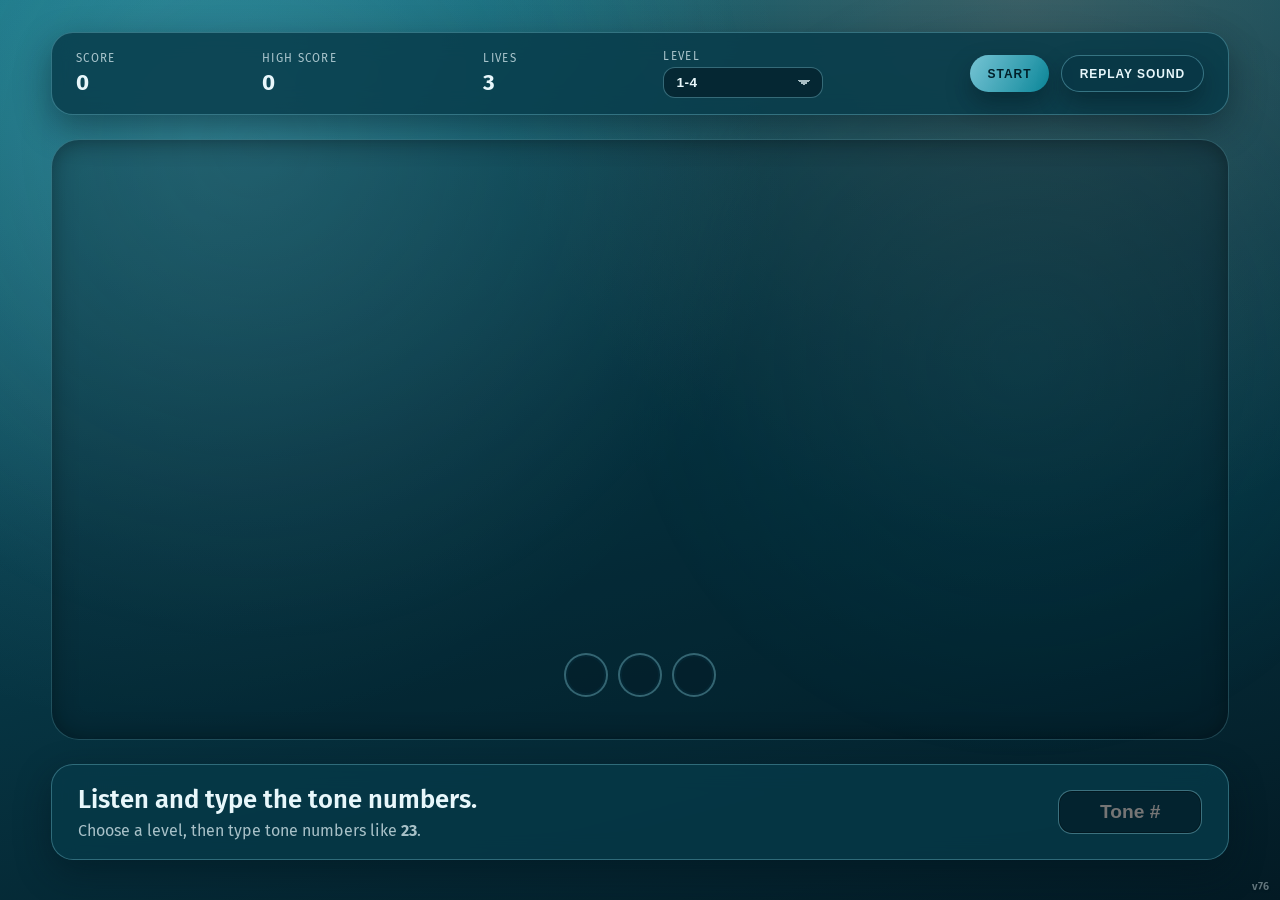
==== index.html @ e6d4de9d "Show app version marker" ====
<!doctype html>
<html lang="en">
  <head>
    <meta charset="UTF-8" />
    <meta name="viewport" content="width=device-width, initial-scale=1" />
    <meta name="theme-color" content="#073b4a" />
    <title>Chinese Tone Raindrops</title>
    <link rel="manifest" href="manifest.webmanifest" />
    <link rel="icon" href="icons/icon-192.png" sizes="192x192" />
    <link rel="apple-touch-icon" href="icons/icon-192.png" />
    <link rel="stylesheet" href="styles.css" />
  </head>
  <body>
    <div class="mist" aria-hidden="true"></div>
    <main class="game" aria-live="polite">
      <header class="hud">
        <div class="hud__block">
          <span class="hud__label">Score</span>
          <span id="score" class="hud__value">0</span>
        </div>
        <div class="hud__block">
          <span class="hud__label">High Score</span>
          <span id="highScore" class="hud__value">0</span>
        </div>
        <div class="hud__block">
          <span class="hud__label">Lives</span>
          <span id="lives" class="hud__value">3</span>
        </div>
        <div class="hud__block hud__block--select">
          <label class="hud__label" for="levelSelect">Level</label>
          <select id="levelSelect" class="hud__select hud__select--native" aria-label="Select level"></select>
          <button id="levelPickerBtn" class="hud__select hud__select--button" type="button" aria-haspopup="dialog">
            Level
          </button>
        </div>
        <div class="hud__actions">
          <button id="startBtn" class="btn">Start</button>
          <button id="replayBtn" class="btn btn--ghost" type="button">Replay Sound</button>
        </div>
      </header>

      <section class="arena" aria-label="Tone raindrop playfield">
        <canvas id="gameCanvas" role="img" aria-label="Falling tone drops"></canvas>
        <div id="status" class="status" role="status" aria-live="polite">
          <div id="statusMessage" class="status__message" hidden></div>
          <div id="medalRow" class="status__medals" aria-label="Medals for this level"></div>
        </div>
      </section>

      <section class="input-panel" aria-label="Tone input">
        <div class="input-panel__text">
          <h1>
            Listen and <span id="toneHeadingAction">type</span> the tone
            <span id="toneHeadingMode">numbers</span>.
          </h1>
          <p>
            Choose a level, then <span id="toneModeAction">type</span> tone
            <span id="toneModeLabel">numbers</span>
            <span id="toneExampleWrap">like <strong id="toneExample">23</strong></span>.
          </p>
        </div>
        <div class="input-panel__controls">
          <input
            id="toneInput"
            type="text"
            inputmode="numeric"
            pattern="[1-4]*"
            maxlength="2"
            placeholder="Tone #"
            autocomplete="off"
            aria-label="Type tone numbers"
            disabled
          />
          <button id="backspaceBtn" class="backspace-btn" type="button" aria-label="Backspace">
            ⌫
          </button>
          <div id="keypad" class="keypad" role="group" aria-label="Tone keypad">
            <button class="keypad__key" type="button" data-digit="1" aria-label="Tone 1">1</button>
            <button class="keypad__key" type="button" data-digit="2" aria-label="Tone 2">2</button>
            <button class="keypad__key" type="button" data-digit="3" aria-label="Tone 3">3</button>
            <button class="keypad__key" type="button" data-digit="4" aria-label="Tone 4">4</button>
          </div>
          <div id="imagePad" class="image-pad" role="group" aria-label="Tone image pad"></div>
        </div>
      </section>
    </main>
    <div class="app-version" aria-label="App version">v76</div>

    <div id="birdOverlay" class="bird-overlay" hidden>
      <div class="bird-dialog" role="dialog" aria-modal="true" aria-live="polite">
        <img id="birdMedal" class="bird-dialog__medal" alt="" hidden />
        <img class="bird-dialog__avatar" src="bird_square_strict.gif" alt="Professor crow speaking" />
        <div class="bird-dialog__content">
          <div id="birdTitle" class="bird-dialog__title"></div>
          <p id="birdText" class="bird-dialog__text"></p>
          <button id="birdClose" class="btn btn--bright" type="button">Continue</button>
        </div>
      </div>
    </div>

    <div id="levelOverlay" class="level-overlay" hidden>
      <div class="level-dialog" role="dialog" aria-modal="true" aria-label="Choose level">
        <div class="level-dialog__header">
          <div class="level-dialog__title">Choose level</div>
          <div class="level-dialog__actions">
            <div class="mode-toggle" role="group" aria-label="Tone display">
              <button class="mode-toggle__btn" type="button" data-mode="numbers">123</button>
              <button class="mode-toggle__btn" type="button" data-mode="symbols">Symbols</button>
              <button
                class="mode-toggle__btn mode-toggle__btn--icon"
                type="button"
                data-mode="shuffle"
                aria-label="Shuffle"
                hidden
              >
                <img src="shuffle.svg" alt="" aria-hidden="true" />
              </button>
              <button class="mode-toggle__btn" type="button" data-mode="vis" hidden>Vis</button>
              <button class="mode-toggle__btn" type="button" data-mode="meaning" hidden>Meanings</button>
              <button class="mode-toggle__btn" type="button" data-mode="voice" hidden>Voice</button>
            </div>
            <button id="levelClose" class="btn btn--ghost" type="button">Close</button>
          </div>
        </div>
        <div id="levelList" class="level-list"></div>
      </div>
    </div>

    <script src="app.js"></script>
  </body>
</html>
---- styles.css ----
@import url('https://fonts.googleapis.com/css2?family=Fira+Sans:wght@400;600;700&family=ZCOOL+KuaiLe&display=swap');

:root {
  --bg-deep: #031a24;
  --bg-mid: #073b4a;
  --bg-light: #0d6a7a;
  --sea-foam: #91e5f6;
  --accent: #f5c451;
  --accent-strong: #ff8d6b;
  --ink: #e8f7fb;
  --ink-dim: rgba(232, 247, 251, 0.72);
  --panel: rgba(7, 58, 73, 0.82);
  --panel-border: rgba(145, 229, 246, 0.3);
  --shadow: 0 12px 35px rgba(2, 20, 28, 0.45);
}

* {
  box-sizing: border-box;
}

[hidden] {
  display: none !important;
}

body {
  margin: 0;
  min-height: 100vh;
  font-family: "Fira Sans", "Noto Sans SC", sans-serif;
  color: var(--ink);
  background: radial-gradient(circle at 15% 15%, rgba(145, 229, 246, 0.18), transparent 45%),
    radial-gradient(circle at 80% 0%, rgba(255, 141, 107, 0.2), transparent 40%),
    linear-gradient(165deg, var(--bg-light), var(--bg-mid) 45%, var(--bg-deep));
  overflow: hidden;
}

body.bird-active {
  overflow: hidden;
}

.mist {
  position: fixed;
  inset: -20% 0 0;
  background: radial-gradient(circle at 20% 30%, rgba(145, 229, 246, 0.2), transparent 40%),
    radial-gradient(circle at 80% 50%, rgba(12, 139, 158, 0.25), transparent 35%);
  opacity: 0.7;
  animation: drift 18s ease-in-out infinite alternate;
  pointer-events: none;
  z-index: 0;
}

.game {
  position: relative;
  z-index: 1;
  display: flex;
  flex-direction: column;
  gap: 1.5rem;
  min-height: calc(var(--vh, 1vh) * 100);
  height: calc(var(--vh, 1vh) * 100);
  padding: 2rem clamp(1.5rem, 4vw, 4rem) 2.5rem;
}

.app-version {
  position: fixed;
  right: 0.7rem;
  bottom: 0.45rem;
  z-index: 2;
  color: rgba(232, 247, 251, 0.42);
  font-size: 0.68rem;
  font-weight: 600;
  line-height: 1;
  pointer-events: none;
  text-shadow: 0 1px 2px rgba(2, 20, 28, 0.45);
}

.hud {
  display: flex;
  flex-wrap: wrap;
  align-items: center;
  justify-content: space-between;
  gap: 1rem 2rem;
  padding: 1rem 1.5rem;
  background: var(--panel);
  border: 1px solid var(--panel-border);
  border-radius: 22px;
  box-shadow: var(--shadow);
  backdrop-filter: blur(12px);
  animation: floatIn 0.9s ease-out both;
}

.hud__block {
  display: grid;
  gap: 0.25rem;
  text-transform: uppercase;
  letter-spacing: 0.08em;
}

.hud__label {
  font-size: 0.72rem;
  color: var(--ink-dim);
}

.hud__value {
  font-size: 1.4rem;
  font-weight: 700;
}

.hud__block--select {
  min-width: 160px;
}

.hud__select {
  appearance: none;
  padding: 0.45rem 2.2rem 0.45rem 0.75rem;
  border-radius: 12px;
  border: 1px solid rgba(145, 229, 246, 0.35);
  background: rgba(2, 25, 35, 0.6);
  color: var(--ink);
  font-size: 0.85rem;
  font-weight: 600;
  letter-spacing: 0.04em;
  text-transform: none;
  background-image: linear-gradient(45deg, transparent 50%, var(--ink-dim) 50%),
    linear-gradient(135deg, var(--ink-dim) 50%, transparent 50%);
  background-position: calc(100% - 18px) 50%, calc(100% - 12px) 50%;
  background-size: 6px 6px, 6px 6px;
  background-repeat: no-repeat;
}

.hud__select--button {
  display: inline-flex;
  align-items: center;
  justify-content: space-between;
  gap: 0.5rem;
  cursor: pointer;
  text-align: left;
}

.hud__select:disabled {
  opacity: 0.5;
  cursor: not-allowed;
}

.hud__actions {
  display: flex;
  gap: 0.75rem;
  flex-wrap: wrap;
}

.arena {
  position: relative;
  flex: 1;
  min-height: 0;
  border-radius: 28px;
  border: 1px solid rgba(145, 229, 246, 0.2);
  background: rgba(3, 24, 35, 0.3);
  box-shadow: inset 0 0 25px rgba(0, 0, 0, 0.35);
  overflow: hidden;
}

#gameCanvas {
  width: 100%;
  height: 100%;
  display: block;
}

.status {
  --status-inset: 2rem;
  --status-translate: 0px;
  position: absolute;
  inset: auto var(--status-inset) var(--status-inset) var(--status-inset);
  display: grid;
  gap: 0.6rem;
  padding: 0.75rem 1rem;
  background: rgba(7, 55, 71, 0.82);
  border-radius: 16px;
  border: 1px solid rgba(145, 229, 246, 0.25);
  font-size: 0.95rem;
  color: var(--ink-dim);
  box-shadow: var(--shadow);
  transform: translateY(var(--status-translate));
  animation: floatIn 1s ease-out both 0.2s;
  transition: opacity 0.2s ease, transform 0.2s ease;
}

.status--medals {
  display: flex;
  align-items: center;
  justify-content: center;
  min-height: 56px;
  padding: 0.6rem 1rem;
  background: none;
  border: none;
  box-shadow: none;
}

.status--centered {
  top: 50%;
  bottom: auto;
  --status-translate: -50%;
}

.status__message {
  font-size: 0.95rem;
  color: var(--ink-dim);
}

.status__message[hidden] {
  display: none;
}

.game--running .status__message {
  display: none;
}

.status__medals {
  display: flex;
  align-items: center;
  justify-content: center;
  gap: 0.6rem;
  flex-wrap: wrap;
  width: 100%;
}

.status__medals[hidden] {
  display: none;
}

.game--running .status__medals {
  display: none;
}

.medal {
  width: 44px;
  height: 44px;
  display: inline-flex;
  align-items: center;
  justify-content: center;
  border-radius: 50%;
}

img.medal {
  width: 44px;
  height: 44px;
  object-fit: contain;
  background: transparent;
}

.medal--empty {
  border: 2px solid rgba(145, 229, 246, 0.35);
  background: rgba(3, 26, 36, 0.4);
  box-shadow: inset 0 0 0 2px rgba(7, 55, 71, 0.3);
}

.game--running .status {
  display: none;
}

.game--final-reveal .status {
  display: none;
}

.input-panel {
  display: flex;
  align-items: center;
  justify-content: space-between;
  gap: 2rem;
  padding: 1.2rem 1.6rem;
  border-radius: 22px;
  background: var(--panel);
  border: 1px solid var(--panel-border);
  box-shadow: var(--shadow);
  backdrop-filter: blur(12px);
  animation: floatIn 1s ease-out both 0.4s;
}

.input-panel__text h1 {
  font-size: clamp(1.2rem, 2vw, 1.6rem);
  margin: 0 0 0.35rem;
  font-weight: 600;
}

.input-panel__text p {
  margin: 0;
  color: var(--ink-dim);
}

.input-panel__controls {
  display: flex;
  align-items: center;
  gap: 0.75rem;
}

.image-pad {
  display: none;
  grid-template-columns: repeat(5, minmax(0, 1fr));
  gap: 0.35rem;
  width: 100%;
  margin: 0;
}

.image-pad__btn {
  display: flex;
  align-items: center;
  justify-content: center;
  padding: 4px;
  border-radius: 12px;
  border: 1px solid rgba(145, 229, 246, 0.35);
  background: rgba(8, 54, 69, 0.7);
  box-shadow: inset 0 0 0 1px rgba(145, 229, 246, 0.2);
  cursor: pointer;
  transition: transform 0.15s ease, box-shadow 0.15s ease;
  aspect-ratio: 1 / 1;
  overflow: hidden;
}

.image-pad__btn:hover {
  transform: translateY(-1px);
  box-shadow: inset 0 0 0 1px rgba(145, 229, 246, 0.45);
}

.image-pad__btn:active {
  transform: translateY(1px);
}

.image-pad__btn:disabled {
  opacity: 0.5;
  cursor: not-allowed;
}

.image-pad__btn img {
  width: 100%;
  height: 100%;
  object-fit: contain;
  border-radius: 8px;
  display: block;
}

.image-pad__label {
  display: none;
}

.game--meaning-mode .image-pad__btn {
  flex-direction: column;
  align-items: stretch;
  justify-content: stretch;
  gap: 0.2rem;
  aspect-ratio: 5 / 6;
  min-width: 0;
}

.game--meaning-mode .image-pad__btn img {
  flex: 1 1 auto;
  min-height: 0;
  height: auto;
  object-fit: cover;
}

.game--meaning-mode .image-pad__label {
  display: block;
  color: var(--ink);
  font-size: 0.66rem;
  font-weight: 700;
  line-height: 1.05;
  min-height: 1.4em;
  overflow-wrap: anywhere;
  text-align: center;
  text-transform: uppercase;
}

.game--running.game--voice-mode .image-pad__btn {
  cursor: default;
}

.backspace-btn {
  display: none;
  align-items: center;
  justify-content: center;
  width: 2.8rem;
  height: 2.8rem;
  padding: 0;
  border-radius: 14px;
  border: 1px solid rgba(145, 229, 246, 0.35);
  background: rgba(8, 54, 69, 0.7);
  color: var(--ink);
  font-size: 1.1rem;
  font-weight: 700;
  cursor: pointer;
  box-shadow: inset 0 0 0 1px rgba(145, 229, 246, 0.2);
  transition: transform 0.15s ease, box-shadow 0.15s ease;
}

.backspace-btn:hover {
  transform: translateY(-1px);
  box-shadow: inset 0 0 0 1px rgba(145, 229, 246, 0.45);
}

.backspace-btn:active {
  transform: translateY(1px);
}

.backspace-btn:disabled {
  opacity: 0.5;
  cursor: not-allowed;
}

.keypad {
  display: none;
  gap: 0;
  grid-template-columns: repeat(2, minmax(0, 1fr));
}

.game--keypad .keypad {
  display: grid;
  width: min(260px, 100%);
  margin: 0 auto;
}

.hud__select--native {
  display: none;
}

.game--image-mode input#toneInput,
.game--image-mode .backspace-btn,
.game--image-mode .keypad {
  display: none;
}

.game--image-mode .input-panel {
  padding: 0.35rem;
}

.game--image-mode .image-pad {
  display: grid;
}

.game--meaning-mode .image-pad {
  grid-template-columns: repeat(4, minmax(0, 1fr));
}

.game--running.game--voice-mode .input-panel__controls {
  display: none;
}

.game--running.game--voice-mode .input-panel {
  display: none;
}


.keypad__key {
  min-height: 56px;
  padding: 0.75rem 1rem;
  border-radius: 18px;
  border: 6px solid rgba(3, 26, 36, 0.35);
  background-clip: padding-box;
  background: rgba(8, 54, 69, 0.8);
  color: var(--ink);
  font-size: 1.6rem;
  font-weight: 700;
  cursor: pointer;
  box-shadow: inset 0 0 0 1px rgba(145, 229, 246, 0.25);
  transition: transform 0.15s ease, box-shadow 0.15s ease;
}

.keypad__key:hover {
  transform: translateY(-1px);
  box-shadow: inset 0 0 0 1px rgba(145, 229, 246, 0.5);
}

.keypad__key:active {
  transform: translateY(1px);
}

.keypad__key:disabled {
  opacity: 0.5;
  cursor: not-allowed;
}

.game--keypad input#toneInput {
  pointer-events: none;
  width: 100%;
  opacity: 1;
  -webkit-text-fill-color: var(--ink);
}

.game--keypad .backspace-btn {
  display: inline-flex;
  width: 2.8rem;
  height: 2.8rem;
}

.game--keypad .input-panel__controls {
  display: grid;
  grid-template-columns: minmax(0, 1fr) auto;
  grid-template-rows: auto auto;
  align-items: center;
  width: min(260px, 100%);
  margin: 0 auto;
}

.game--image-mode .input-panel__controls {
  display: flex;
  flex-direction: column;
  align-items: stretch;
  width: min(460px, 100%);
  margin: 0 auto;
}

.game--keypad .keypad {
  grid-column: 1 / -1;
  width: 100%;
  margin: 0;
}

.game--running.game--keypad .hud {
  display: none;
}

.game--running.game--keypad .input-panel__text {
  display: none;
}

.game--running.game--image-mode .hud {
  display: none;
}

.game--running.game--image-mode .input-panel__text {
  display: none;
}

.game--final-reveal .hud {
  display: none;
}

.game--final-reveal .input-panel__text {
  display: none;
}

.bird-overlay {
  position: fixed;
  inset: 0;
  display: flex;
  align-items: center;
  justify-content: center;
  padding: 1.5rem;
  background: rgba(2, 16, 22, 0.55);
  backdrop-filter: blur(6px);
  z-index: 20;
}

.bird-overlay[hidden] {
  display: none;
}

.bird-dialog {
  position: relative;
  display: grid;
  gap: 1.2rem;
  align-items: center;
  grid-template-columns: minmax(0, 200px) minmax(0, 1fr);
  padding: 1.5rem;
  border-radius: 24px;
  background: rgba(7, 58, 73, 0.92);
  border: 1px solid rgba(145, 229, 246, 0.25);
  box-shadow: 0 22px 40px rgba(2, 16, 22, 0.55);
  max-width: 760px;
  width: min(92vw, 760px);
}

.bird-dialog__avatar {
  width: min(200px, 36vw);
  height: auto;
  border-radius: 18px;
  border: 1px solid rgba(145, 229, 246, 0.2);
  box-shadow: inset 0 0 0 1px rgba(3, 26, 36, 0.4);
  background: #fff;
}

.bird-dialog__content {
  display: grid;
  gap: 0.8rem;
}

.bird-dialog__title {
  font-size: 1.3rem;
  font-weight: 700;
  letter-spacing: 0.04em;
  text-transform: uppercase;
  color: var(--sea-foam);
}

.bird-dialog__medal {
  position: absolute;
  top: 18px;
  left: 18px;
  width: 54px;
  height: 54px;
  border-radius: 50%;
  box-shadow: 0 6px 16px rgba(2, 16, 22, 0.35);
  background: transparent;
}

.bird-dialog__text {
  margin: 0;
  font-size: 1rem;
  color: var(--ink);
  white-space: pre-line;
}

body.bird-active .game {
  filter: blur(6px);
  pointer-events: none;
}

.level-overlay {
  position: fixed;
  inset: 0;
  display: flex;
  align-items: center;
  justify-content: center;
  padding: 1.5rem;
  background: rgba(2, 16, 22, 0.6);
  backdrop-filter: blur(6px);
  z-index: 18;
}

.level-overlay[hidden] {
  display: none;
}

.level-dialog {
  display: grid;
  gap: 1rem;
  width: min(92vw, 560px);
  max-height: min(90vh, 720px);
  padding: 1.4rem;
  border-radius: 22px;
  background: rgba(7, 58, 73, 0.95);
  border: 1px solid rgba(145, 229, 246, 0.25);
  box-shadow: 0 22px 40px rgba(2, 16, 22, 0.55);
  overflow: hidden;
}

.level-dialog__header {
  display: flex;
  align-items: center;
  justify-content: space-between;
  gap: 1rem;
  min-width: 0;
}

.level-dialog__actions {
  display: flex;
  align-items: center;
  gap: 0.6rem;
  min-width: 0;
}

.mode-toggle {
  display: inline-flex;
  align-items: center;
  gap: 0.2rem;
  padding: 0.2rem;
  border-radius: 999px;
  border: 1px solid rgba(145, 229, 246, 0.25);
  background: rgba(3, 26, 36, 0.55);
  min-width: 0;
}

.mode-toggle__btn {
  border: none;
  background: transparent;
  color: var(--ink-dim);
  padding: 0.35rem 0.6rem;
  border-radius: 999px;
  font-size: 0.65rem;
  font-weight: 700;
  letter-spacing: 0.08em;
  text-transform: uppercase;
  cursor: pointer;
}

.mode-toggle__btn--icon {
  padding: 0.25rem 0.4rem;
}

.mode-toggle__btn--icon img {
  width: 1.1rem;
  height: 1.1rem;
  display: block;
  filter: invert(1) brightness(1.15);
}

.mode-toggle__btn.is-active {
  background: rgba(145, 229, 246, 0.35);
  color: var(--ink);
}

.mode-toggle__btn:focus-visible {
  outline: 2px solid rgba(145, 229, 246, 0.6);
  outline-offset: 2px;
}

.level-dialog__title {
  font-size: 1.1rem;
  font-weight: 700;
  letter-spacing: 0.06em;
  text-transform: uppercase;
  color: var(--sea-foam);
}

.level-list {
  display: grid;
  gap: 0.75rem;
  overflow-y: auto;
  padding-right: 0.25rem;
}

.level-card {
  display: flex;
  align-items: center;
  justify-content: space-between;
  gap: 1rem;
  padding: 0.75rem 1rem;
  border-radius: 16px;
  border: 1px solid rgba(145, 229, 246, 0.25);
  background: rgba(3, 26, 36, 0.55);
  color: var(--ink);
  text-align: left;
  cursor: pointer;
  transition: transform 0.15s ease, box-shadow 0.15s ease;
}

.level-card:hover {
  transform: translateY(-1px);
  box-shadow: inset 0 0 0 1px rgba(145, 229, 246, 0.35);
}

.level-card:disabled {
  opacity: 0.5;
  cursor: not-allowed;
}

.level-card.is-selected {
  border-color: rgba(245, 196, 81, 0.7);
  box-shadow: inset 0 0 0 1px rgba(245, 196, 81, 0.45);
}

.level-card__name {
  font-size: 1rem;
  font-weight: 600;
}

.level-card__medals {
  display: flex;
  align-items: center;
  gap: 0.4rem;
  flex-wrap: nowrap;
}

.level-card__medals .medal--ghost {
  visibility: hidden;
}

body.level-overlay-active .game {
  filter: blur(6px);
  pointer-events: none;
}

input#toneInput {
  width: 9rem;
  padding: 0.65rem 0.75rem;
  border-radius: 14px;
  border: 1px solid rgba(145, 229, 246, 0.4);
  background: rgba(2, 25, 35, 0.6);
  color: var(--ink);
  font-size: 1.2rem;
  font-weight: 600;
  text-align: center;
  outline: none;
  box-shadow: inset 0 0 0 1px rgba(0, 0, 0, 0.3);
}

input#toneInput:focus {
  border-color: var(--sea-foam);
  box-shadow: 0 0 0 3px rgba(145, 229, 246, 0.2);
}

.btn {
  padding: 0.65rem 1.1rem;
  border-radius: 999px;
  border: none;
  background: linear-gradient(120deg, rgba(145, 229, 246, 0.8), rgba(12, 139, 158, 0.95));
  color: #01202a;
  font-weight: 700;
  text-transform: uppercase;
  letter-spacing: 0.08em;
  font-size: 0.75rem;
  cursor: pointer;
  box-shadow: 0 12px 24px rgba(2, 20, 28, 0.4);
  transition: transform 0.2s ease, box-shadow 0.2s ease;
}

.btn:hover {
  transform: translateY(-1px) scale(1.02);
  box-shadow: 0 16px 26px rgba(2, 20, 28, 0.45);
}

.btn:active {
  transform: translateY(1px) scale(0.98);
}

.btn--bright {
  background: linear-gradient(120deg, var(--accent), var(--accent-strong));
  color: #1d1403;
}

.btn--ghost {
  background: rgba(8, 54, 69, 0.7);
  color: var(--ink);
  border: 1px solid rgba(145, 229, 246, 0.35);
}

.level-close--compact {
  padding: 0.35rem 0.55rem;
  min-width: auto;
  font-size: 1rem;
}

@keyframes floatIn {
  from {
    opacity: 0;
    transform: translateY(calc(var(--status-translate) + 16px));
  }
  to {
    opacity: 1;
    transform: translateY(var(--status-translate));
  }
}

@keyframes drift {
  0% {
    transform: translateX(-2%) translateY(-2%);
  }
  100% {
    transform: translateX(2%) translateY(2%);
  }
}

@media (max-width: 900px) {
  .hud {
    justify-content: center;
    text-align: center;
  }

  .input-panel {
    flex-direction: column;
    align-items: stretch;
  }

  .input-panel__controls {
    width: 100%;
    justify-content: center;
  }

  .bird-dialog {
    grid-template-columns: 1fr;
    text-align: center;
  }

  .bird-dialog__avatar {
    width: min(240px, 60vw);
    margin: 0 auto;
  }

  .bird-dialog__medal {
    top: 12px;
    left: 12px;
    width: 46px;
    height: 46px;
  }

  .level-dialog {
    width: min(96vw, 540px);
  }

}

@media (max-width: 600px) {
  .game {
    padding: 1.2rem;
  }

  .status {
    --status-inset: 1rem;
  }

  input#toneInput {
    width: 100%;
  }
}

@media (orientation: portrait) {
  .level-overlay {
    padding: 0;
  }

  .level-dialog {
    width: 100%;
    height: 100%;
    max-height: none;
    border-radius: 0;
  }

  .level-dialog__header {
    display: grid;
    grid-template-columns: minmax(0, 1fr) auto;
    align-items: center;
  }

  .level-dialog__actions {
    display: contents;
  }

  .level-dialog__actions .mode-toggle {
    grid-column: 1 / -1;
    grid-row: 2;
    width: 100%;
    display: grid;
    grid-template-columns: repeat(auto-fit, minmax(4.4rem, 1fr));
    border-radius: 16px;
  }

  .level-dialog__actions #levelClose {
    grid-column: 2;
    grid-row: 1;
  }

  .mode-toggle__btn {
    min-height: 2rem;
    padding: 0.4rem 0.35rem;
    border-radius: 12px;
    letter-spacing: 0.04em;
    white-space: nowrap;
  }

  .level-list {
    gap: 0.65rem;
  }
}

@media (orientation: portrait) {
  .game {
    gap: 1.1rem;
  }

  .game--image-mode {
    gap: 0.75rem;
    padding: 0.75rem;
  }

  .game--image-mode .hud {
    gap: 0.65rem 1rem;
    padding: 0.75rem;
  }

  .game--image-mode .arena {
    flex: 0 1 auto;
    height: clamp(220px, 44vh, 430px);
  }

  .game--running.game--voice-mode .arena {
    flex: 1;
    height: auto;
  }

  .game--image-mode .input-panel__text {
    display: none;
  }

  .input-panel {
    gap: 0.9rem;
  }

  .input-panel__text h1 {
    margin-bottom: 0.2rem;
  }

  .status__message {
    display: none;
  }

  .status--medals {
    padding: 0.45rem 0.85rem;
  }
}

@media (prefers-reduced-motion: reduce) {
  * {
    animation: none !important;
    transition: none !important;
  }
}
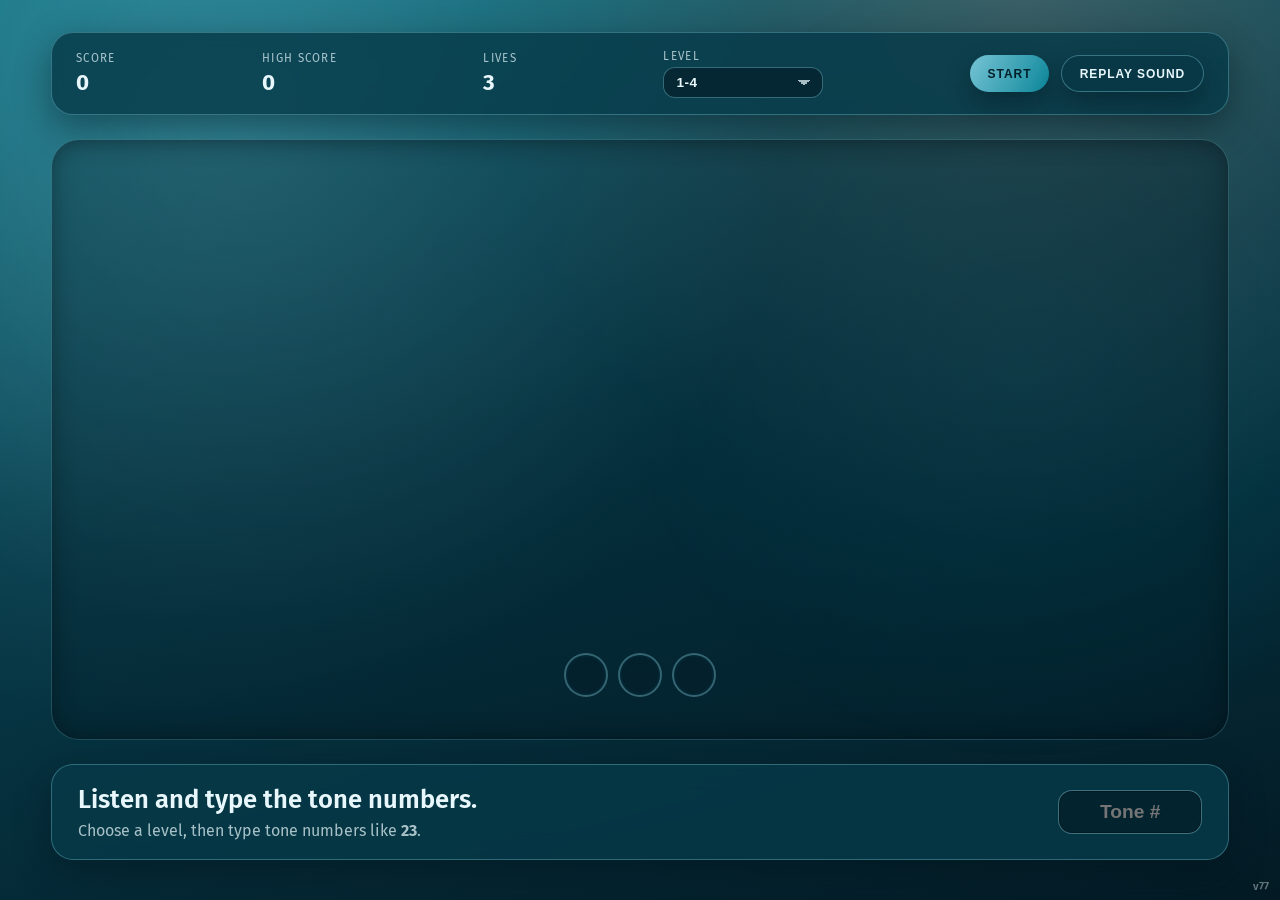
==== commit 6f745a61: "Replay falling voice review drops" ====
--- a/index.html
+++ b/index.html
@@ -84,7 +84,7 @@
         </div>
       </section>
     </main>
-    <div class="app-version" aria-label="App version">v76</div>
+    <div class="app-version" aria-label="App version">v77</div>
 
     <div id="birdOverlay" class="bird-overlay" hidden>
       <div class="bird-dialog" role="dialog" aria-modal="true" aria-live="polite">
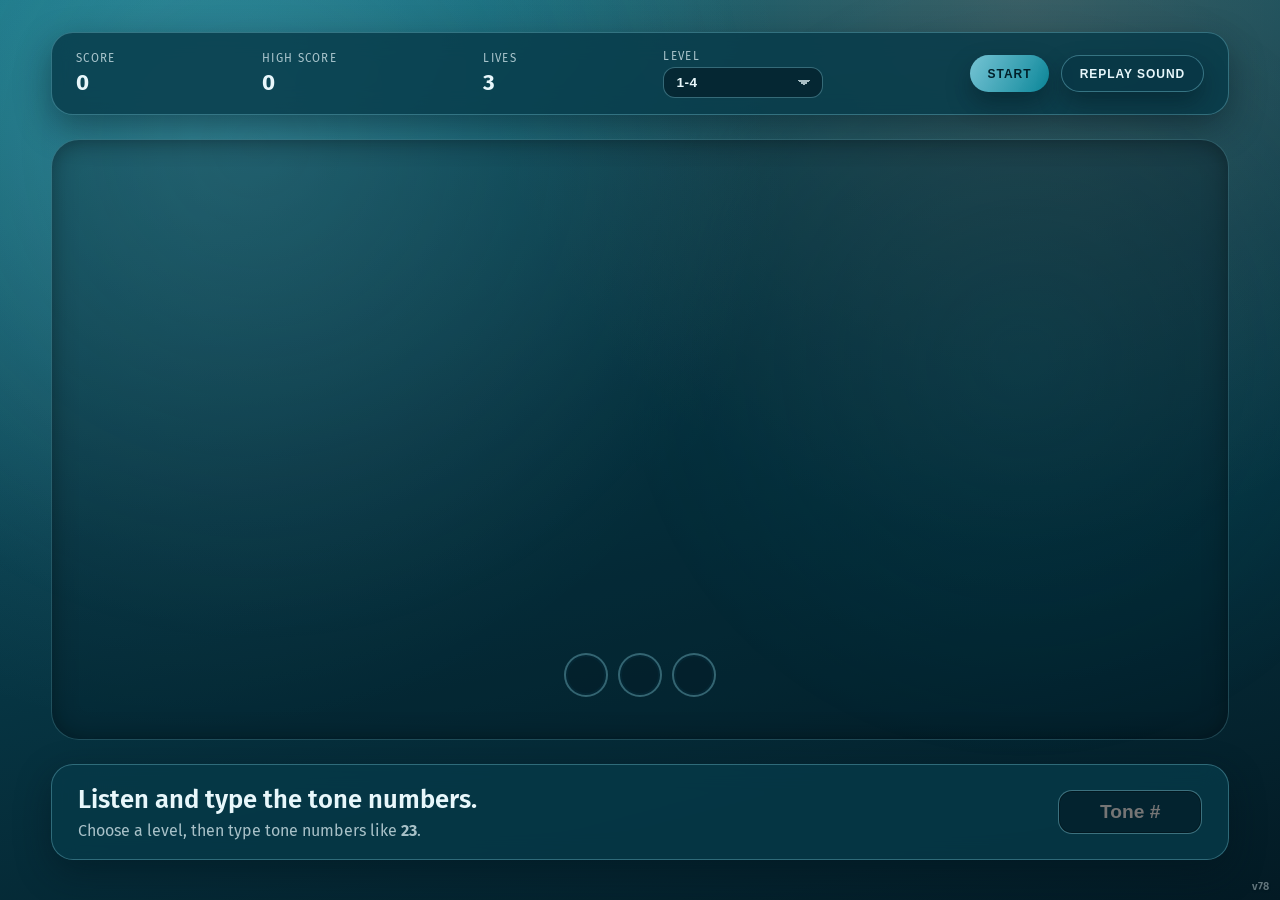
==== commit 8f310f35: "Deploy Tone Perfect voice model" ====
--- a/index.html
+++ b/index.html
@@ -84,7 +84,7 @@
         </div>
       </section>
     </main>
-    <div class="app-version" aria-label="App version">v77</div>
+    <div class="app-version" aria-label="App version">v78</div>
 
     <div id="birdOverlay" class="bird-overlay" hidden>
       <div class="bird-dialog" role="dialog" aria-modal="true" aria-live="polite">
@@ -126,6 +126,7 @@
       </div>
     </div>
 
+    <script src="voice-forest.js"></script>
     <script src="app.js"></script>
   </body>
 </html>
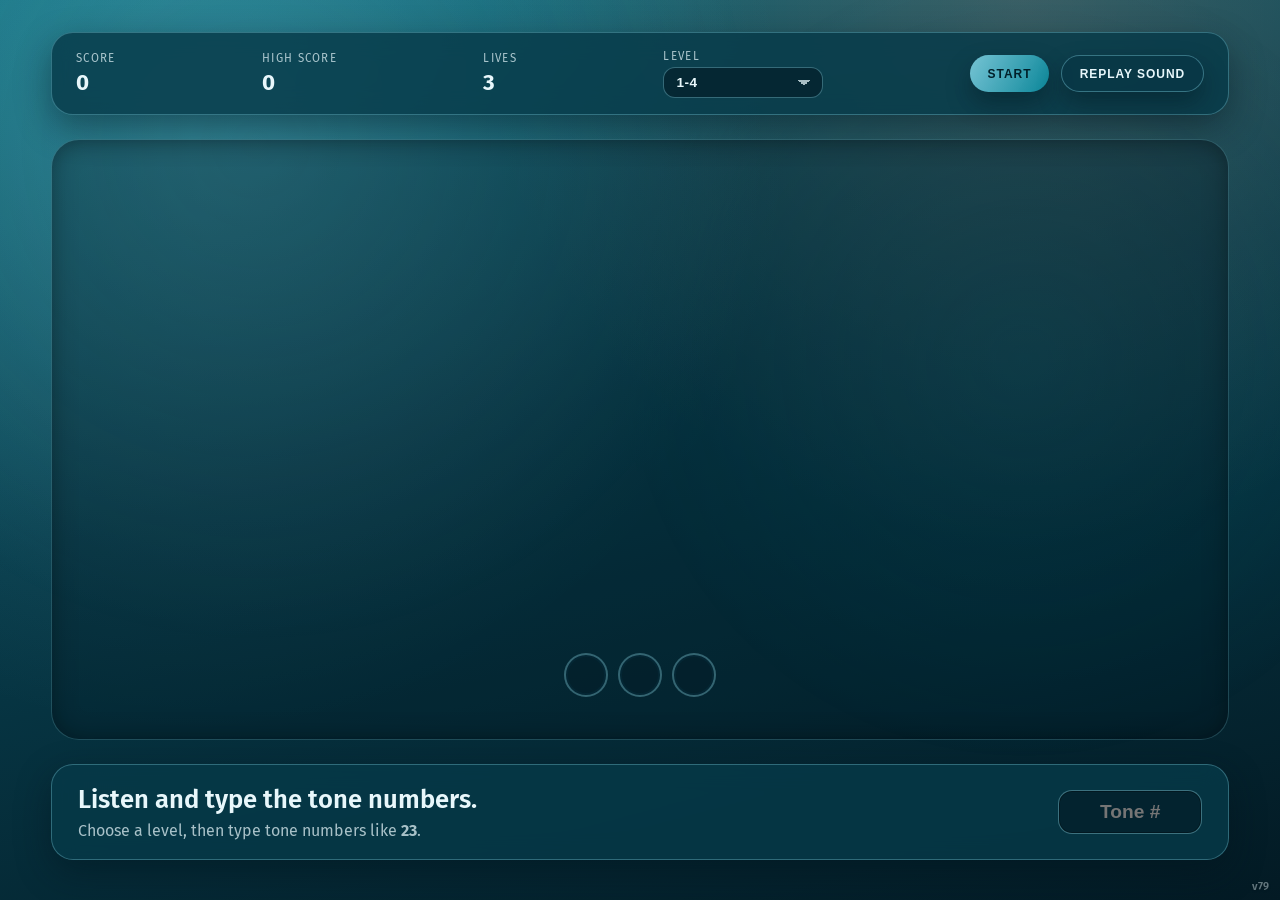
==== commit 3d68e47e: "Make voice recognition more responsive" ====
--- a/index.html
+++ b/index.html
@@ -84,7 +84,7 @@
         </div>
       </section>
     </main>
-    <div class="app-version" aria-label="App version">v78</div>
+    <div class="app-version" aria-label="App version">v79</div>
 
     <div id="birdOverlay" class="bird-overlay" hidden>
       <div class="bird-dialog" role="dialog" aria-modal="true" aria-live="polite">
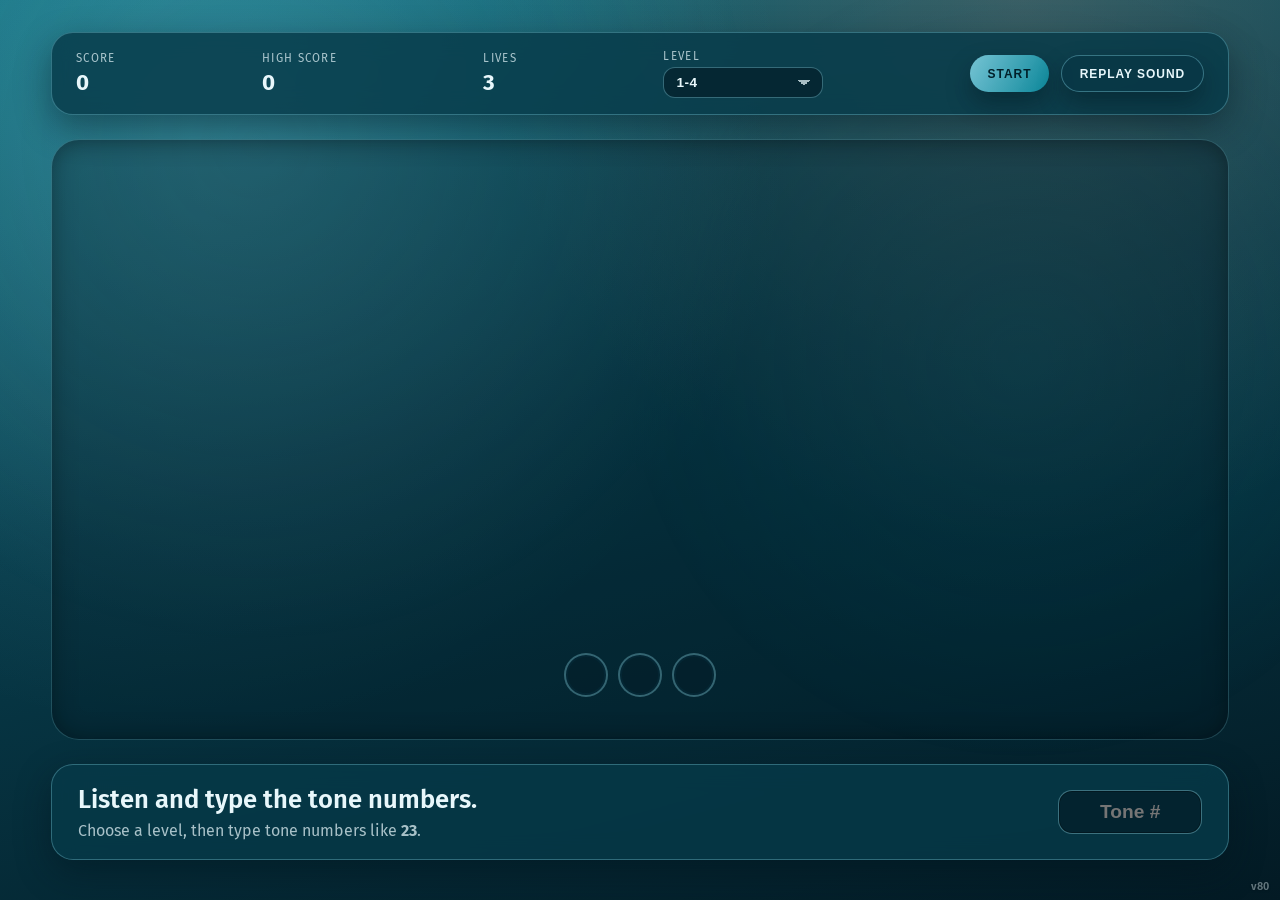
==== commit 12a8d940: "Make voice recognition snappier" ====
--- a/index.html
+++ b/index.html
@@ -84,7 +84,7 @@
         </div>
       </section>
     </main>
-    <div class="app-version" aria-label="App version">v79</div>
+    <div class="app-version" aria-label="App version">v80</div>
 
     <div id="birdOverlay" class="bird-overlay" hidden>
       <div class="bird-dialog" role="dialog" aria-modal="true" aria-live="polite">
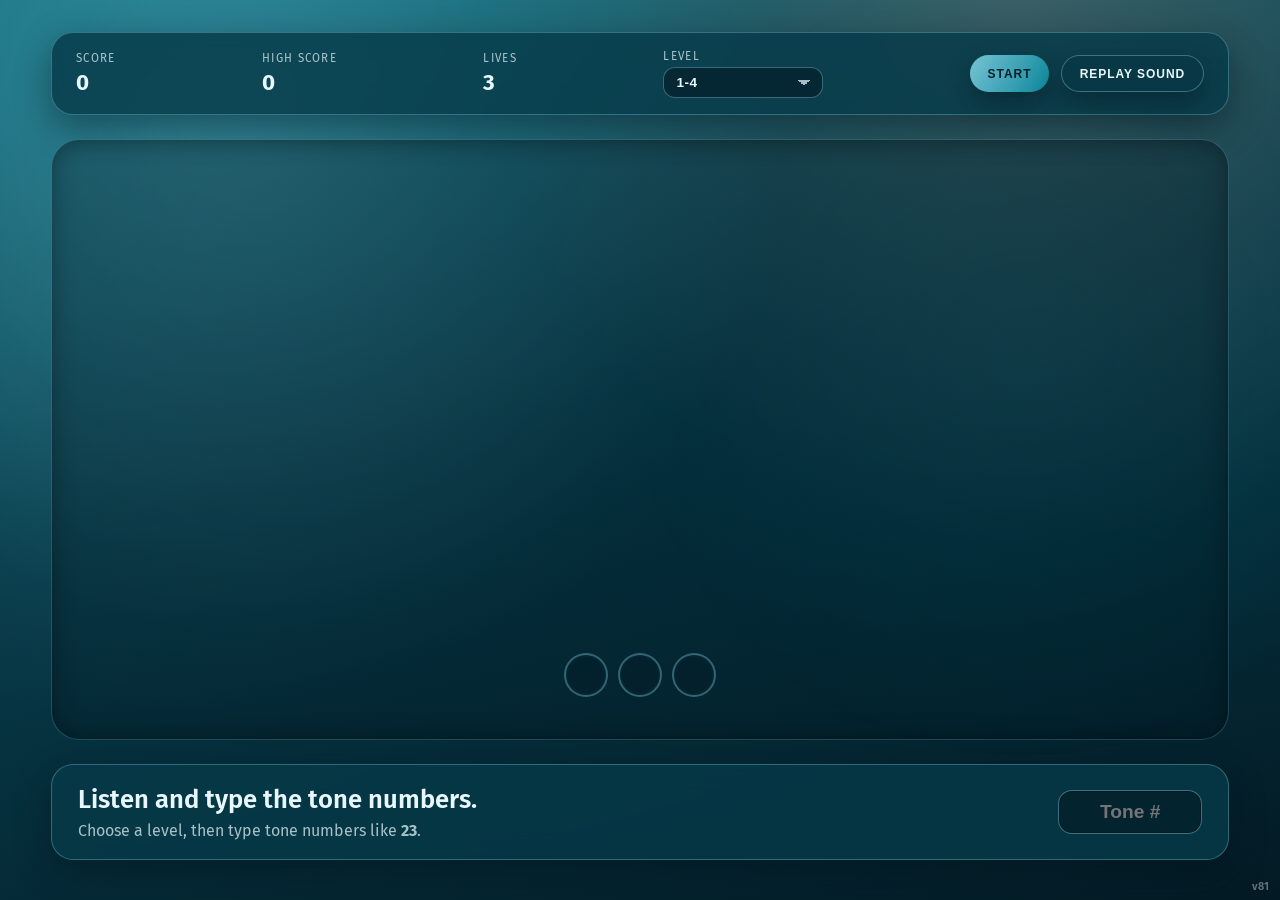
==== commit ddcc7625: "Deploy improved Tone Perfect classifier" ====
--- a/index.html
+++ b/index.html
@@ -84,7 +84,7 @@
         </div>
       </section>
     </main>
-    <div class="app-version" aria-label="App version">v80</div>
+    <div class="app-version" aria-label="App version">v81</div>
 
     <div id="birdOverlay" class="bird-overlay" hidden>
       <div class="bird-dialog" role="dialog" aria-modal="true" aria-live="polite">
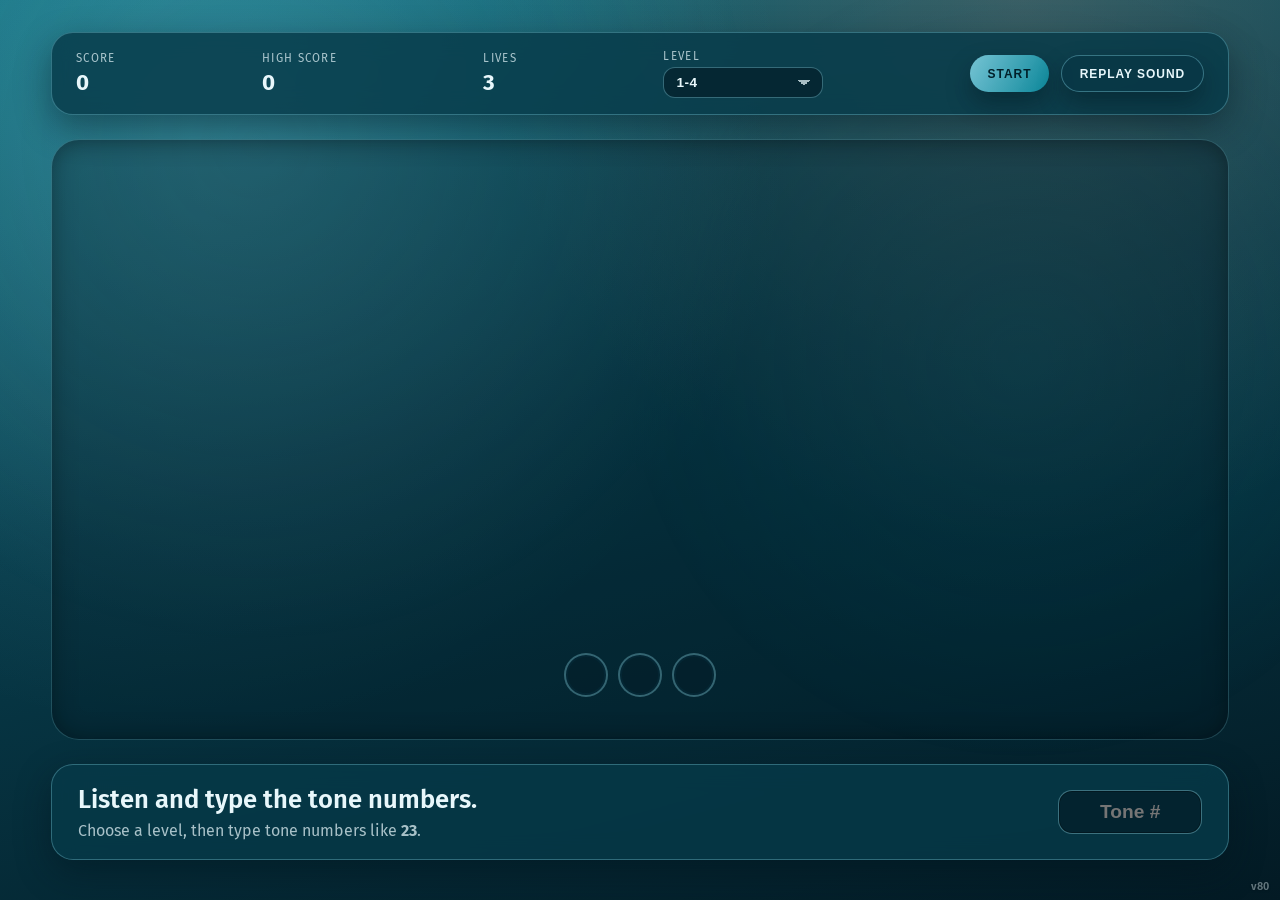
==== commit 378cfd50: "Revert "Deploy improved Tone Perfect classifier" This reverts commit ddcc76253a77b755441e7c0773490bc" ====
--- a/index.html
+++ b/index.html
@@ -84,7 +84,7 @@
         </div>
       </section>
     </main>
-    <div class="app-version" aria-label="App version">v81</div>
+    <div class="app-version" aria-label="App version">v80</div>
 
     <div id="birdOverlay" class="bird-overlay" hidden>
       <div class="bird-dialog" role="dialog" aria-modal="true" aria-live="polite">
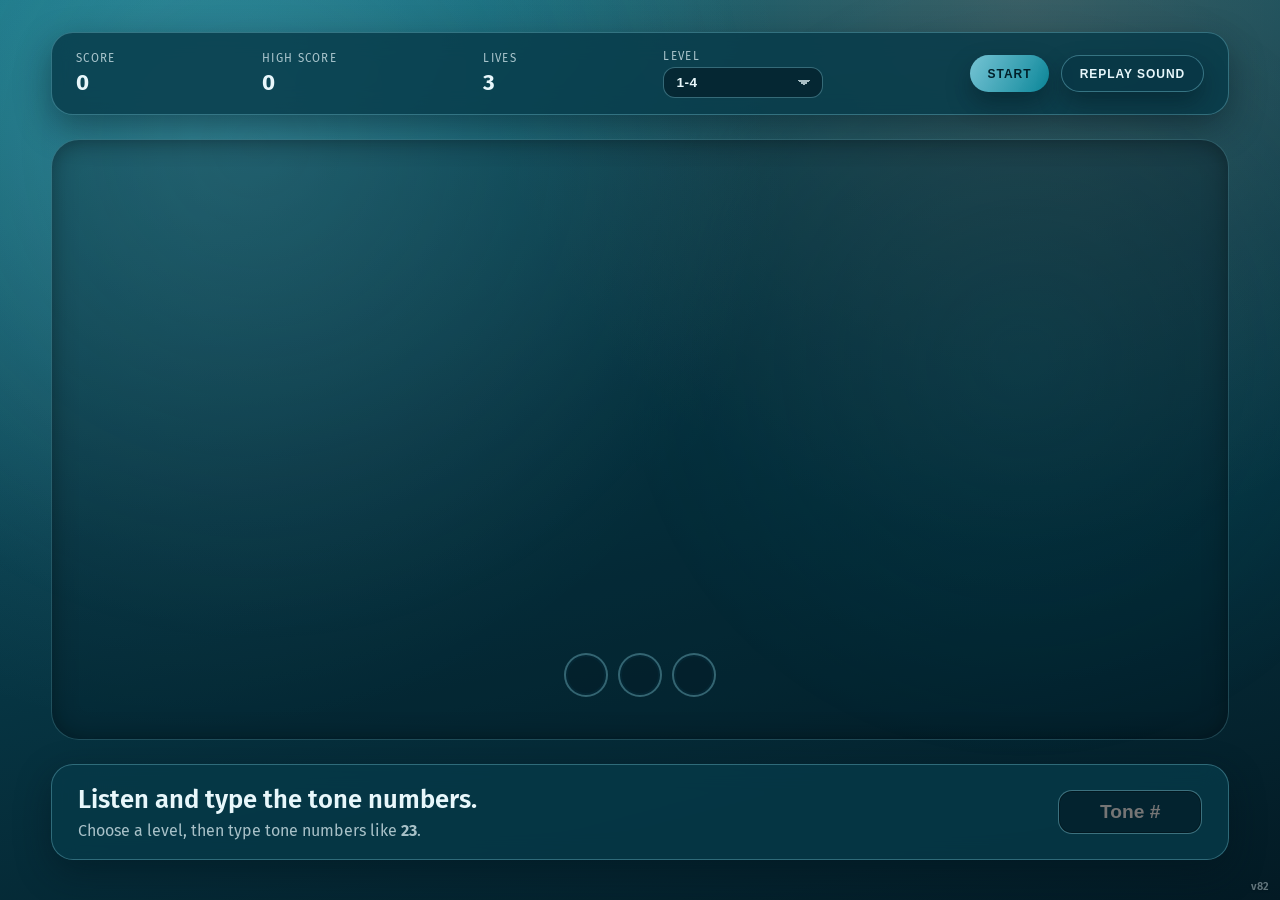
==== commit 3ddd4be7: "Prioritize the lowest voice drop" ====
--- a/index.html
+++ b/index.html
@@ -84,7 +84,7 @@
         </div>
       </section>
     </main>
-    <div class="app-version" aria-label="App version">v80</div>
+    <div class="app-version" aria-label="App version">v82</div>
 
     <div id="birdOverlay" class="bird-overlay" hidden>
       <div class="bird-dialog" role="dialog" aria-modal="true" aria-live="polite">
